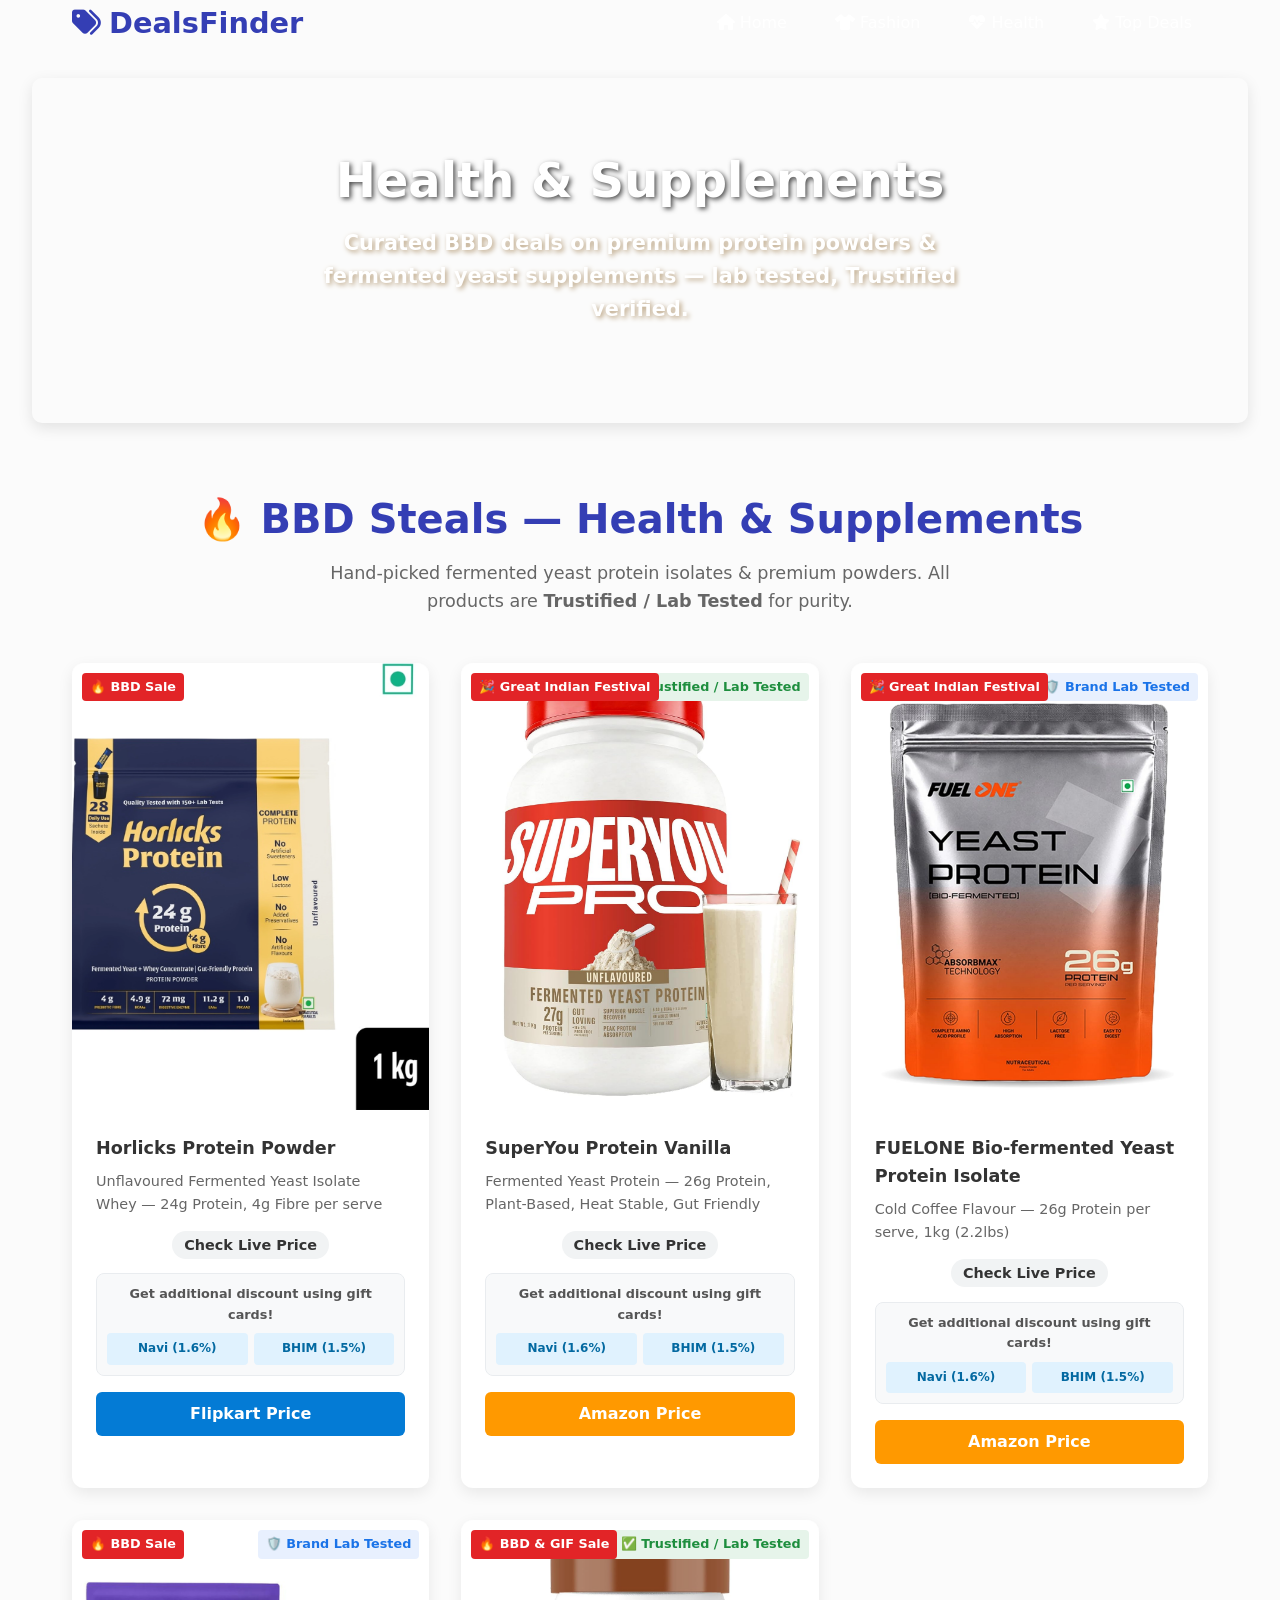
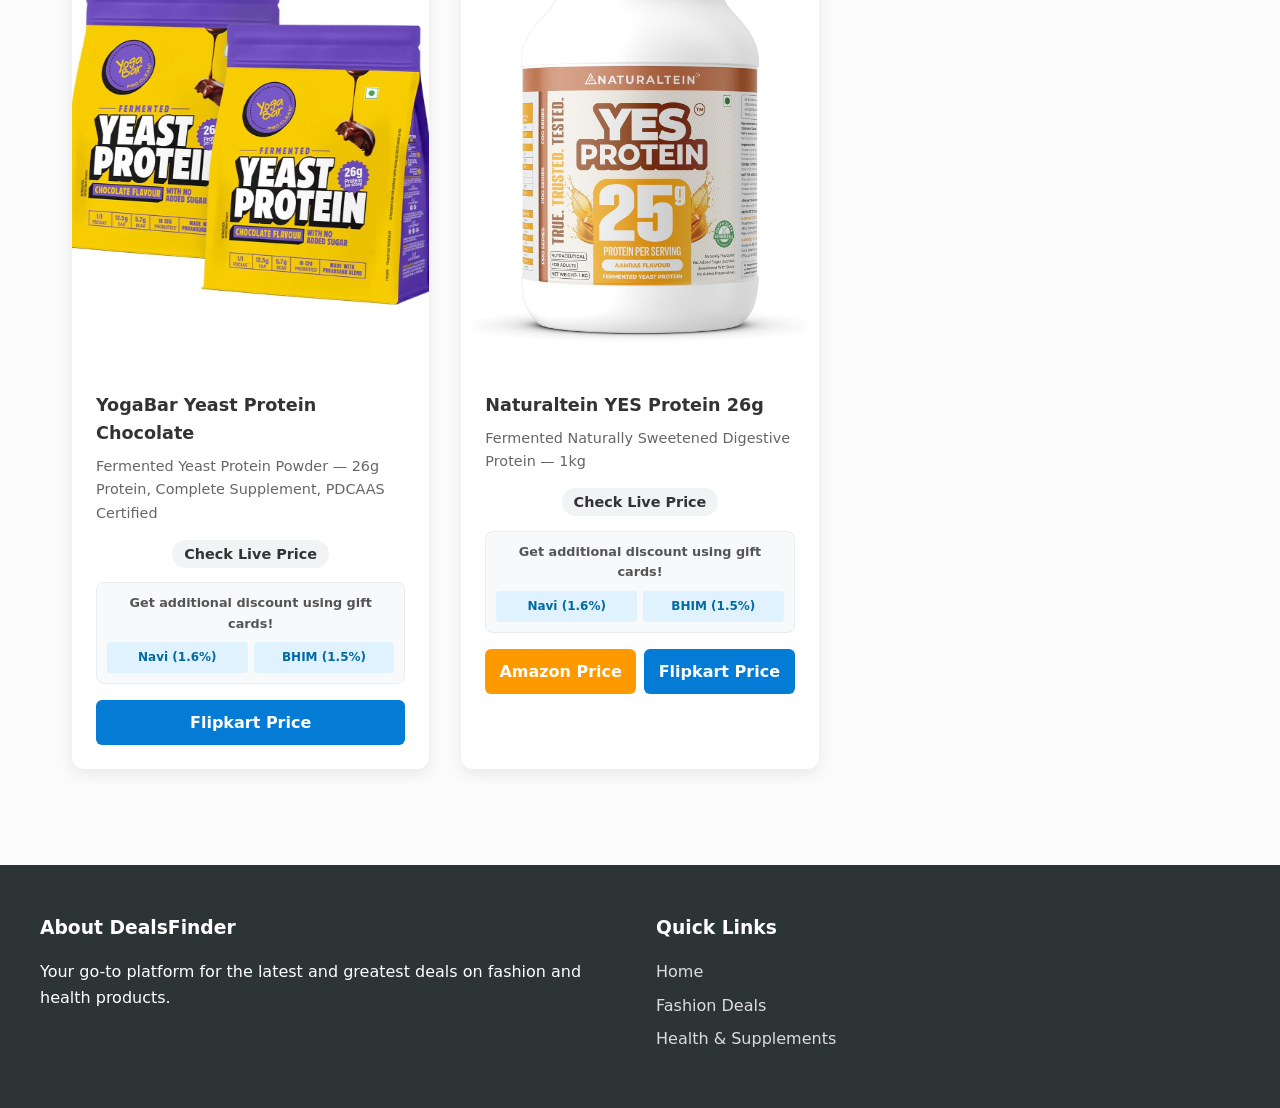
==== frontend/health.html @ 9d88c87c "feat: overhaul homepage UI and implement dynamic health supplement cards" ====
<!DOCTYPE html>
<html lang="en">
<head>
  <meta charset="UTF-8">
  <meta name="viewport" content="width=device-width, initial-scale=1.0">
  <meta name="description" content="Discover curated health supplement deals on DealsFinder, featuring protein powders, fermented yeast protein, and lab-tested supplements at BBD prices.">
  <title>Health & Supplements - DealsFinder</title>
  <link href="https://cdnjs.cloudflare.com/ajax/libs/font-awesome/6.0.0/css/all.min.css" rel="stylesheet">
  <link rel="stylesheet" href="styles.css">
</head>
<body>
  <!-- Header -->
  <header>
    <div class="header-content">
      <a href="/" class="logo">
        <i class="fas fa-tags"></i> DealsFinder
      </a>
      <nav class="nav-links">
        <a href="index.html" class="nav-link"><i class="fas fa-home"></i> Home</a>
        <a href="fashion.html" class="nav-link"><i class="fas fa-tshirt"></i> Fashion</a>
        <a href="health.html" class="nav-link" aria-current="page"><i class="fas fa-heartbeat"></i> Health</a>
        <a href="#" class="nav-link"><i class="fas fa-star"></i> Top Deals</a>
      </nav>
    </div>
  </header>

  <!-- Hero Section -->
  <section class="hero" style="text-align:center; padding: 4rem 1rem; background: url('images/Health.jpg') center/cover no-repeat; color: white; border-radius: 10px; margin: 2rem; box-shadow: 0 5px 15px rgba(0, 0, 0, 0.1);">
    <h1 style="font-size: 3rem; margin-bottom: 0.5rem; text-shadow: 2px 2px 5px rgba(0, 0, 0, 0.7);">Health & Supplements</h1>
    <p style="font-size: 1.3rem; color: #FFFFFF; font-weight: bold; text-shadow: 2px 2px 5px #B8A07E; max-width: 700px; margin-left: auto; margin-right: auto;">Curated BBD deals on premium protein powders & fermented yeast supplements — lab tested, Trustified verified.</p>
  </section>

  <main class="main-content">
    <section class="supplements-section" style="max-width: 1200px; margin: 0 auto; padding: 2rem;">
      <div class="section-header" style="text-align: center; margin-bottom: 3rem;">
        <h2>🔥 BBD Steals — Health & Supplements</h2>
        <p>Hand-picked fermented yeast protein isolates & premium powders. All products are <strong>Trustified / Lab Tested</strong> for purity.</p>
      </div>
      <!-- Grid Container -->
      <div class="supplements-grid" id="supplements-grid" style="display: grid; grid-template-columns: repeat(auto-fill, minmax(280px, 1fr)); gap: 2rem;">
      </div>
    </section>
  </main>

  <!-- Footer -->
  <footer>
    <div class="footer-content">
      <div class="footer-section">
        <h3>About DealsFinder</h3>
        <p>Your go-to platform for the latest and greatest deals on fashion and health products.</p>
      </div>
      <div class="footer-section">
        <h3>Quick Links</h3>
        <ul>
          <li><a href="index.html">Home</a></li>
          <li><a href="fashion.html">Fashion Deals</a></li>
          <li><a href="health.html">Health & Supplements</a></li>
        </ul>
      </div>
    </div>
  </footer>

  <script>
    const naviLink = "https://r.navi.com/m5mT9C";
    const bhimLink = "https://bhim.onelink.me/CoHB/juekvu5l";
    
    const supplements = [
      {
        id: 1,
        name: "Horlicks Protein Powder",
        description: "Unflavoured Fermented Yeast Isolate Whey — 24g Protein, 4g Fibre per serve",
        imageStatic: "images/Horlick_Protein_Plain.webp",
        imageGif: "images/Horlicks_Protein.gif",
        status: "None",
        links: {
          amazon: null,
          flipkart: "https://www.flipkart.com/horlicks-protein-powder-unflavoured-fermented-yeast-isolate-whey-24-g-protein-4-fibre/p/itma8570892025c5?pid=PSLHQ779FNQHTTUQ&lid=LSTPSLHQ779FNQHTTUQFCETUX&hl_lid=&marketplace=FLIPKART&fm=eyJ3dHAiOiJyZWNvIiwicHJwdCI6InBwIiwibWlkIjoiZmFjdEJhc2VkUmVjb21tZW5kYXRpb24vcmVjZW50bHlWaWV3ZWQifQ%3D%3D&pageUID=1791464619576"
        }
      },
      {
        id: 2,
        name: "SuperYou Protein Vanilla",
        description: "Fermented Yeast Protein — 26g Protein, Plant-Based, Heat Stable, Gut Friendly",
        imageStatic: "images/SuperYou_Protein.jpg",
        imageGif: "images/SuperYou_Protein.gif",
        status: "Trustified",
        links: {
          amazon: "https://www.amazon.in/Superyou-Fermented-Protein-Heat-Stable-Friendly/dp/B0FLDZD6BW?th=1",
          flipkart: null
        }
      },
      {
        id: 3,
        name: "FUELONE Bio-fermented Yeast Protein Isolate",
        description: "Cold Coffee Flavour — 26g Protein per serve, 1kg (2.2lbs)",
        imageStatic: "images/FuelOne_Yeast_Protein_26g.jpg",
        imageGif: "images/Fuel_One_Yeast_Protein.gif",
        status: "Brand Tested",
        links: {
          amazon: "https://www.amazon.in/FUELONE-Protein-Powder-Coffee-2-2lbs/dp/B0G1SYZMVZ/ref=pd_rhf_dp_s_pd_sbs_rvi_d_sccl_2_10/262-6724072-2260020?pd_rd_w=sbh7X&content-id=amzn1.sym.ed04a9b6-f1e8-467f-8e81-e050db1b5151&pf_rd_p=ed04a9b6-f1e8-467f-8e81-e050db1b5151&pf_rd_r=ER9GAK5M0P2J9Q8YH7DV&pd_rd_wg=ETMco&pd_rd_r=9177673b-fd63-4660-bb21-0894d9d4fc1f&pd_rd_i=B0G1SYZMVZ&th=1",
          flipkart: null
        }
      },
      {
        id: 4,
        name: "YogaBar Yeast Protein Chocolate",
        description: "Fermented Yeast Protein Powder — 26g Protein, Complete Supplement, PDCAAS Certified",
        imageStatic: "images/yeast-protein-fermented-yeast-protein-powder-26g-protein.webp",
        imageGif: "images/yeast-protein-fermented-yeast-protein-powder-26g-protein.gif",
        status: "Brand Tested",
        links: {
          amazon: null,
          flipkart: "https://www.flipkart.com/yogabar-fermented-yeast-protein-powder-26g-protein-complete-supplement-pdcass-1/p/itm48f34fb45df62?pid=PSLHZZ8JZ3XVKZWG&lid=LSTPSLHZZ8JZ3XVKZWGWQRNW8&hl_lid=&marketplace=FLIPKART&fm=eyJ3dHAiOiJyZWNvIiwicHJwdCI6InBwIiwibWlkIjoiZmFjdEJhc2VkUmVjb21tZW5kYXRpb24vcmVjZW50bHlWaWV3ZWQifQ%3D%3D&pageUID=1791464892869"
        }
      },
      {
        id: 5,
        name: "Naturaltein YES Protein 26g",
        description: "Fermented Naturally Sweetened Digestive Protein — 1kg",
        imageStatic: "images/Yes_Protein_Naturaltein.jpg",
        imageGif: "images/Yes_Protein_Naturaltein.gif",
        status: "Trustified",
        links: {
          amazon: "https://www.amazon.in/Naturaltein-Fermented-Naturally-Sweetened-Digestive/dp/B0GS9FM26X/ref=sr_1_4?crid=1QUHZ8OLUY6A4&dib=eyJ2IjoiMSJ9.[base64].D0RTYAzxRF8HOLdsAD9-1e6nhbhHYgJk1DKA2fH4tA8&dib_tag=se&keywords=Naturaltein+YES+Protein+1kg&qid=1791473184&s=hpc&sprefix=naturaltein+yes+protein+1kg%2Chpc%2C270&sr=1-4",
          flipkart: "https://www.flipkart.com/naturaltein-fermented-yeast-protein-powder-25g-per-scoop-vegan-plant-plant-based/p/itm8b84daa191224?pid=PSLHQ5R2Z6YHTQKM&marketplace=FLIPKART&lid=LSTPSLHQ5R2Z6YHTQKMOXU7LM&q=naturaltein+whey+protein&fm=search-autosuggest&pageUID=1791489617945"
        }
      }
    ];

    function renderSupplements() {
      const grid = document.getElementById('supplements-grid');
      if (!grid) return;

      grid.innerHTML = supplements.map(supp => {
        let trustBadge = '';
        if (supp.status === 'Trustified') {
          trustBadge = `<div style="position:absolute; top:10px; right:10px; background:#e6f4ea; color:#1e8e3e; padding:4px 8px; border-radius:4px; font-weight:bold; font-size:0.8rem; z-index:10;">✅ Trustified / Lab Tested</div>`;
        } else if (supp.status === 'Brand Tested') {
          trustBadge = `<div style="position:absolute; top:10px; right:10px; background:#e8f0fe; color:#1a73e8; padding:4px 8px; border-radius:4px; font-weight:bold; font-size:0.8rem; z-index:10;">🛡️ Brand Lab Tested</div>`;
        }

        const hasAmazon = supp.links.amazon !== null;
        const hasFlipkart = supp.links.flipkart !== null;
        let saleTag = '🔥 BBD Steal';
        if (hasAmazon && hasFlipkart) saleTag = '🔥 BBD & GIF Sale';
        else if (hasAmazon) saleTag = '🎉 Great Indian Festival';
        else if (hasFlipkart) saleTag = '🔥 BBD Sale';

        let storeButtons = '';
        const btnStyle = "text-align:center; padding:0.6rem; border-radius:6px; font-weight:bold; color:white; text-decoration:none;";
        if (hasAmazon && hasFlipkart) {
          storeButtons = `
            <div style="display:grid; grid-template-columns:1fr 1fr; gap:8px;">
              <a href="${supp.links.amazon}" style="${btnStyle} background:#ff9900;" target="_blank">Amazon Price</a>
              <a href="${supp.links.flipkart}" style="${btnStyle} background:#047bd5;" target="_blank">Flipkart Price</a>
            </div>`;
        } else if (hasAmazon) {
          storeButtons = `<a href="${supp.links.amazon}" style="${btnStyle} background:#ff9900; display:block;" target="_blank">Amazon Price</a>`;
        } else if (hasFlipkart) {
          storeButtons = `<a href="${supp.links.flipkart}" style="${btnStyle} background:#047bd5; display:block;" target="_blank">Flipkart Price</a>`;
        }

        return `
          <article style="background:white; border-radius:12px; box-shadow:0 5px 15px rgba(0,0,0,0.08); overflow:hidden; position:relative;">
            <div class="image-container" style="position:relative; aspect-ratio:4/5; overflow:hidden; background:#f9f9f9;" onmouseover="this.children[1].style.opacity=1" onmouseout="this.children[1].style.opacity=0">
              <!-- Static Image (Always visible in background) -->
              <img src="${supp.imageStatic}" style="width:100%; height:100%; object-fit:cover; position:absolute; top:0; left:0;" loading="lazy">
              <!-- GIF (Hidden by default, fades in on hover) -->
              <img src="${supp.imageGif}" style="width:100%; height:100%; object-fit:cover; position:absolute; top:0; left:0; opacity:0; transition:opacity 0.4s ease;" loading="lazy">
            </div>
            ${trustBadge}
            <div style="position:absolute; top:10px; left:10px; background:#E22427; color:white; padding:4px 8px; border-radius:4px; font-weight:bold; font-size:0.8rem; z-index:10;">${saleTag}</div>
            
            <div style="padding:1.5rem;">
              <h3 style="font-size:1.1rem; margin-bottom:0.5rem; color:#333;">${supp.name}</h3>
              <p style="font-size:0.9rem; color:#666; margin-bottom:1rem; min-height:40px;">${supp.description}</p>
              
              <div style="text-align:center; margin-bottom:1rem;">
                <span style="background:#f1f3f4; color:#333; padding:6px 12px; border-radius:20px; font-weight:bold; font-size:0.9rem;">Check Live Price</span>
              </div>
              
              <div style="background:#f8f9fa; border:1px solid #e9ecef; border-radius:8px; padding:10px; margin-bottom:1rem; text-align:center;">
                <p style="font-size:0.8rem; font-weight:bold; color:#555; margin-bottom:8px;">Get additional discount using gift cards!</p>
                <div style="display:grid; grid-template-columns:1fr 1fr; gap:6px;">
                  <a href="${naviLink}" style="background:#e0f2fe; color:#0369a1; padding:6px; border-radius:4px; font-size:0.75rem; font-weight:bold; text-decoration:none;" target="_blank">Navi (1.6%)</a>
                  <a href="${bhimLink}" style="background:#e0f2fe; color:#0369a1; padding:6px; border-radius:4px; font-size:0.75rem; font-weight:bold; text-decoration:none;" target="_blank">BHIM (1.5%)</a>
                </div>
              </div>
              ${storeButtons}
            </div>
          </article>
        `;
      }).join('');
    }

    document.addEventListener('DOMContentLoaded', renderSupplements);
  </script>
</body>
</html>
---- frontend/styles.css ----
:root {
    --primary-color: #343EB4; /* Violet-Blue */
    --secondary-color: #FFD729; /* Sunglow */
    --accent-color: #E22427; /* Lust */
    --background-accent: #FFDD00; /* Golden Yellow */
    --neutral-color: #FBFBFB; /* Lotion */
    --background-color: #FBFBFB; /* Lotion for general background */
    --text-color: #333333; /* Dark Gray for text */
}

html {
    scroll-behavior: smooth;
}

* {
    margin: 0;
    padding: 0;
    box-sizing: border-box;
    font-family: 'Segoe UI', system-ui, sans-serif;
}

body {
    background-color: var(--background-color);
    color: var(--text-color);
    line-height: 1.6;
}

/* Header Styles */
.header-content {
    max-width: 1200px;
    margin: 0 auto;
    padding: 0 1rem;
    display: flex;
    justify-content: flex-start;
    align-items: center;
    gap: 2rem;
}

.header-content {
    max-width: 1200px;
    margin: 0 auto;
    padding: 0 2rem;
    display: flex;
    justify-content: space-between;
    align-items: center;
}

.logo {
    font-size: 1.8rem;
    font-weight: bold;
    color: var(--primary-color);
    text-decoration: none;
    display: flex;
    align-items: center;
    gap: 0.5rem;
}

.nav-links {
    display: flex;
    gap: 1rem;
}

.nav-link {
    color: white;
    text-decoration: none;
    font-weight: 500;
    padding: 0.5rem 1rem;
    border-radius: 4px;
    transition: background-color 0.3s;
}

.nav-link:hover {
    background-color: rgba(255, 255, 255, 0.1);
}

/* Hero Section */
.hero {
    background: url('images/background.jpg') center/cover no-repeat;
    text-align: center;
    padding: 4rem 2rem;
    color: white;
    border-radius: 10px;
    box-shadow: 0 5px 15px rgba(0, 0, 0, 0.1);
}

.hero h1 {
    font-size: 3rem;
    margin-bottom: 1rem;
    text-shadow: 2px 2px 5px rgba(0, 0, 0, 0.7);
}

.hero p {
    color: #FFFFFF;
    font-weight: bold;
    font-size: 1.2rem;
    text-shadow: 2px 2px 5px #B8A07E;
    margin-bottom: 2rem;
}

.cta-button {
    background: var(--primary-color);
    color: white;
    padding: 0.8rem 1.5rem;
    border-radius: 5px;
    text-decoration: none;
    font-size: 1.1rem;
    transition: background 0.3s;
}

.cta-button:hover {
    background: var(--secondary-color);
}

/* Categories */
.categories {
    padding: 3rem 2rem;
    background-color: var(--background-color);
    text-align: center;
    margin-bottom: 3rem; /* Fixed spacing */
}

.tiles-container {
    display: grid;
    margin-top: 2rem; /* Fixed spacing */
    grid-template-columns: repeat(auto-fit, minmax(180px, 1fr)); /* Reduced tile size */
    gap: 1rem; /* Slightly reduced gap */
    max-width: 1200px;
    margin: 0 auto;
}

.tile {
    aspect-ratio: 4/3;
    border: none;
    border-radius: 12px;
    box-shadow: 0 10px 30px rgba(0,0,0,0.08);
    overflow: hidden;
    transition: all 0.4s ease;
}

.tile:hover {
    transform: translateY(-8px);
    box-shadow: 0 20px 40px rgba(0,0,0,0.15);
}

.tile a {
    display: block;
    position: relative; /* This keeps the text from floating away */
    height: 100%;
    width: 100%;
}

.tile-image {
    width: 100%;
    height: 100%;
    object-fit: cover;
    border: none;
}

.tile h3 {
    position: absolute;
    bottom: 0;
    left: 0;
    right: 0;
    margin: 0;
    padding: 2.5rem 1rem 1rem;
    background: linear-gradient(to top, rgba(0,0,0,0.85) 0%, transparent 100%);
    color: white;
    text-transform: uppercase;
    font-size: 1.2rem;
    z-index: 2;
}
/* Deals Section */
.deals-container {
    padding: 3rem 2rem;
    background: #f9f9f9;
}

.deals-container h2 {
    text-align: center;
    margin-bottom: 2rem;
}

/* Deals Grid */
.deals-container {
    max-width: 1200px;
    margin: 2rem auto;
    padding: 0 2rem;
}

#deals-grid {
    display: grid;
    grid-template-columns: repeat(auto-fill, minmax(240px, 1fr)); /* Slightly reduced card size */
    gap: 1.5rem;
    margin-top: 2rem;
}

.deal-card {
    background: white;
    border-radius: 12px;
    overflow: hidden;
    box-shadow: var(--card-shadow);
    transition: transform 0.3s ease;
}

.deal-card:hover {
    transform: translateY(-5px);
}

.deal-image {
    width: 100%;
    height: 180px; /* Slightly reduced height */
    object-fit: cover;
}

.deal-content {
    padding: 1.5rem;
}

.deal-title {
    font-size: 1.2rem;
    margin-bottom: 1rem;
    color: var(--text-color);
}

.deal-prices {
    display: flex;
    gap: 1rem;
    align-items: center;
    margin-bottom: 1rem;
}

.original-price {
    color: #777;
    text-decoration: line-through;
}

.deal-price {
    color: var(--secondary-color);
    font-size: 1.4rem;
    font-weight: bold;
}

.discount-badge {
    background: var(--secondary-color);
    color: white;
    padding: 0.25rem 0.5rem;
    border-radius: 4px;
    font-size: 0.9rem;
}

.deal-button {
    display: block;
    background: var(--primary-color);
    color: white;
    text-decoration: none;
    padding: 0.8rem 1.5rem;
    border-radius: 6px;
    text-align: center;
    font-weight: 500;
    transition: background-color 0.3s;
}

.deal-button:hover {
    background-color: var(--accent-color);
}

/* Footer */
footer {
    background: #2d3436;
    color: white;
    padding: 3rem 2rem;
    margin-top: 4rem;
}

.footer-content {
    max-width: 1200px;
    margin: 0 auto;
    display: grid;
    grid-template-columns: repeat(auto-fit, minmax(250px, 1fr));
    gap: 2rem;
}

.footer-section h3 {
    margin-bottom: 1rem;
}

.footer-section ul {
    list-style: none;
}

.footer-section ul li {
    margin-bottom: 0.5rem;
}

.footer-section a {
    color: #ddd;
    text-decoration: none;
}

.footer-section a:hover {
    color: white;
}

/* Responsive Design */
@media (max-width: 768px) {
    .header-content {
        flex-direction: column;
        gap: 1rem;
        text-align: center;
    }

    .nav-links {
        flex-direction: column;
        gap: 0.5rem;
    }

    .hero h1 {
        font-size: 2rem;
    }

    .filters {
        flex-direction: column;
    }

    .filter-select {
        width: 100%;
    }
}

/* ========================================
   HEALTH SUPPLEMENTS — Supplement Cards
   ======================================== */

.supplements-section {
  max-width: 1200px;
  margin: 0 auto;
  padding: 3rem 2rem;
}

.section-header {
  text-align: center;
  margin-bottom: 3rem;
}

.section-header h2 {
  font-size: 2.5rem;
  color: var(--primary-color);
  margin-bottom: 0.5rem;
  font-weight: 700;
}

.section-header p {
  font-size: 1.1rem;
  color: #666;
  max-width: 700px;
  margin: 0 auto;
}

.supplements-grid {
  display: grid;
  grid-template-columns: repeat(auto-fit, minmax(280px, 1fr));
  gap: 2rem;
}

/* Base Supplement Card */
.supplement-card {
  position: relative;
  background: #ffffff;
  border: 1px solid #eeeeee;
  border-radius: 12px;
  box-shadow: 0 2px 8px rgba(0, 0, 0, 0.06);
  overflow: hidden;
  transition: transform 0.3s ease, box-shadow 0.3s ease;
}

.supplement-card:hover {
  transform: translateY(-5px);
  box-shadow: 0 12px 24px rgba(0, 0, 0, 0.12);
}

/* Image Container with GIF Swap */
.supplement-card .image-container {
  position: relative;
  aspect-ratio: 1 / 1;
  overflow: hidden;
  background: #fafafa;
}

.supplement-card .static-image,
.supplement-card .animated-gif {
  position: absolute;
  inset: 0;
  width: 100%;
  height: 100%;
  object-fit: cover;
  transition: opacity 0.4s ease;
}

.supplement-card .static-image {
  opacity: 1;
  z-index: 1;
}

.supplement-card .animated-gif {
  opacity: 0;
  z-index: 2;
}

.supplement-card:hover .static-image {
  opacity: 0;
}

.supplement-card:hover .animated-gif {
  opacity: 1;
}

/* Trustified Badge - Top Right */
.supplement-card .trust-badge {
  position: absolute;
  top: 12px;
  right: 12px;
  background: #059669; /* Emerald green */
  color: white;
  padding: 0.35rem 0.7rem;
  border-radius: 6px;
  font-size: 0.75rem;
  font-weight: 700;
  letter-spacing: 0.02em;
  box-shadow: 0 2px 6px rgba(5, 150, 105, 0.3);
  z-index: 10;
  white-space: nowrap;
}

.supplement-card .trust-badge.trustified {
  background: #10b981; /* Green-500 */
  background: #059669; /* Emerald */
}

/* Brand Tested Badge - Top Right */
.supplement-card .trust-badge.brand-tested {
  background: #3b82f6; /* Blue-500 */
  color: white;
}

/* BBD Steal Tag - Top Left */
.supplement-card .deal-tag {
  position: absolute;
  top: 12px;
  left: 12px;
  background: #ef4444; /* Red */
  color: white;
  padding: 0.35rem 0.7rem;
  border-radius: 6px;
  font-size: 0.75rem;
  font-weight: 700;
  letter-spacing: 0.02em;
  box-shadow: 0 2px 6px rgba(239, 68, 68, 0.3);
  z-index: 10;
  white-space: nowrap;
}

/* Supplement Content */
.supplement-card .supplement-content {
  padding: 1.25rem;
}

.supplement-card .supplement-title {
  font-size: 1.1rem;
  font-weight: 600;
  color: #111;
  margin: 0 0 0.5rem 0;
  line-height: 1.3;
}

.supplement-card .supplement-description {
  font-size: 0.85rem;
  color: #666;
  margin: 0 0 1rem 0;
  line-height: 1.5;
}

/* Price Section */
.supplement-card .price-section {
  display: flex;
  justify-content: center;
  margin-bottom: 1rem;
  padding-bottom: 1rem;
  border-bottom: 1px solid #f0f0f0;
}

.supplement-card .live-price-badge {
  display: inline-block;
  background: var(--primary-color);
  color: white;
  padding: 0.6rem 1.25rem;
  border-radius: 9999px;
  font-size: 1rem;
  font-weight: 700;
  letter-spacing: 0.02em;
  box-shadow: 0 2px 6px rgba(52, 62, 180, 0.3);
  transition: transform 0.2s ease, box-shadow 0.2s ease;
}

.supplement-card .live-price-badge:hover {
  transform: scale(1.03);
  box-shadow: 0 4px 12px rgba(52, 62, 180, 0.4);
}

/* Referral Box */
.supplement-card .referral-box {
  background: #eff6ff; /* Blue 50 */
  border: 1px solid #bfdbfe; /* Blue 200 */
  border-radius: 8px;
  padding: 0.85rem 1rem;
  margin-bottom: 1rem;
}

.supplement-card .referral-box p {
  font-size: 0.85rem;
  color: #1e40af; /* Blue 800 */
  margin: 0 0 0.75rem 0;
  line-height: 1.4;
}

.supplement-card .referral-box strong {
  color: #1e3a8a; /* Blue 900 */
}

.supplement-card .referral-buttons {
  display: flex;
  gap: 0.5rem;
}

.supplement-card .referral-btn {
  flex: 0 0 auto;
  text-align: center;
  padding: 0.4rem 0.6rem;
  border-radius: 6px;
  font-size: 0.65rem;
  font-weight: 600;
  text-decoration: none;
  transition: all 0.2s ease;
}

.supplement-card .navi-btn {
  background: #0ea5e9; /* Sky 500 */
  color: white;
}

.supplement-card .navi-btn:hover {
  background: #0284c7; /* Sky 600 */
}

.supplement-card .bhim-btn {
  background: #22c55e; /* Green 500 */
  color: white;
}

.supplement-card .bhim-btn:hover {
  background: #16a34a; /* Green 600 */
}

/* Primary Store Buttons */
.supplement-card .store-buttons {
  display: grid;
  grid-template-columns: 1fr 1fr;
  gap: 8px;
  margin-top: 0.75rem;
}

.supplement-card .store-btn {
  display: inline-block;
  padding: 0.6rem 1rem;
  border-radius: 6px;
  font-size: 0.85rem;
  font-weight: 600;
  text-align: center;
  text-decoration: none;
  transition: background-color 0.2s ease, transform 0.1s ease;
  cursor: pointer;
}

.supplement-card .store-btn.amazon-btn {
  background: #ff9900; /* Amazon orange */
  color: white;
}

.supplement-card .store-btn.amazon-btn:hover {
  background: #e65c00;
  transform: translateY(-1px);
}

.supplement-card .store-btn.flipkart-btn {
  background: #007c58; /* Flipkart green */
  color: white;
}

.supplement-card .store-btn.flipkart-btn:hover {
  background: #055a42;
  transform: translateY(-1px);
}

/* Single full-width store button */
.supplement-card .store-btn.single {
  width: 100%;
  background: var(--primary-color);
  color: white;
}

.supplement-card .store-btn.single:hover {
  background: var(--accent-color);
}

/* Main Buy Button */
.supplement-card .buy-button {
  display: block;
  width: 100%;
  background: var(--primary-color);
  color: white;
  text-align: center;
  padding: 0.85rem 1rem;
  border-radius: 8px;
  font-size: 1rem;
  font-weight: 600;
  text-decoration: none;
  transition: background-color 0.2s ease, transform 0.1s ease;
}

.supplement-card .buy-button:hover {
  background: var(--accent-color);
}

.supplement-card .buy-button:active {
  transform: scale(0.98);
}

/* Responsive adjustments for supplement cards */
@media (max-width: 768px) {
  .supplements-grid {
    grid-template-columns: 1fr;
    gap: 1.5rem;
  }

  .section-header h2 {
    font-size: 2rem;
  }

  .supplement-card .supplement-title {
    font-size: 1rem;
  }

  .supplement-card .sale-price {
    font-size: 1.25rem;
  }

  .supplement-card .referral-buttons {
    flex-direction: column;
  }

  .supplement-card .store-buttons {
    grid-template-columns: 1fr;
  }
}
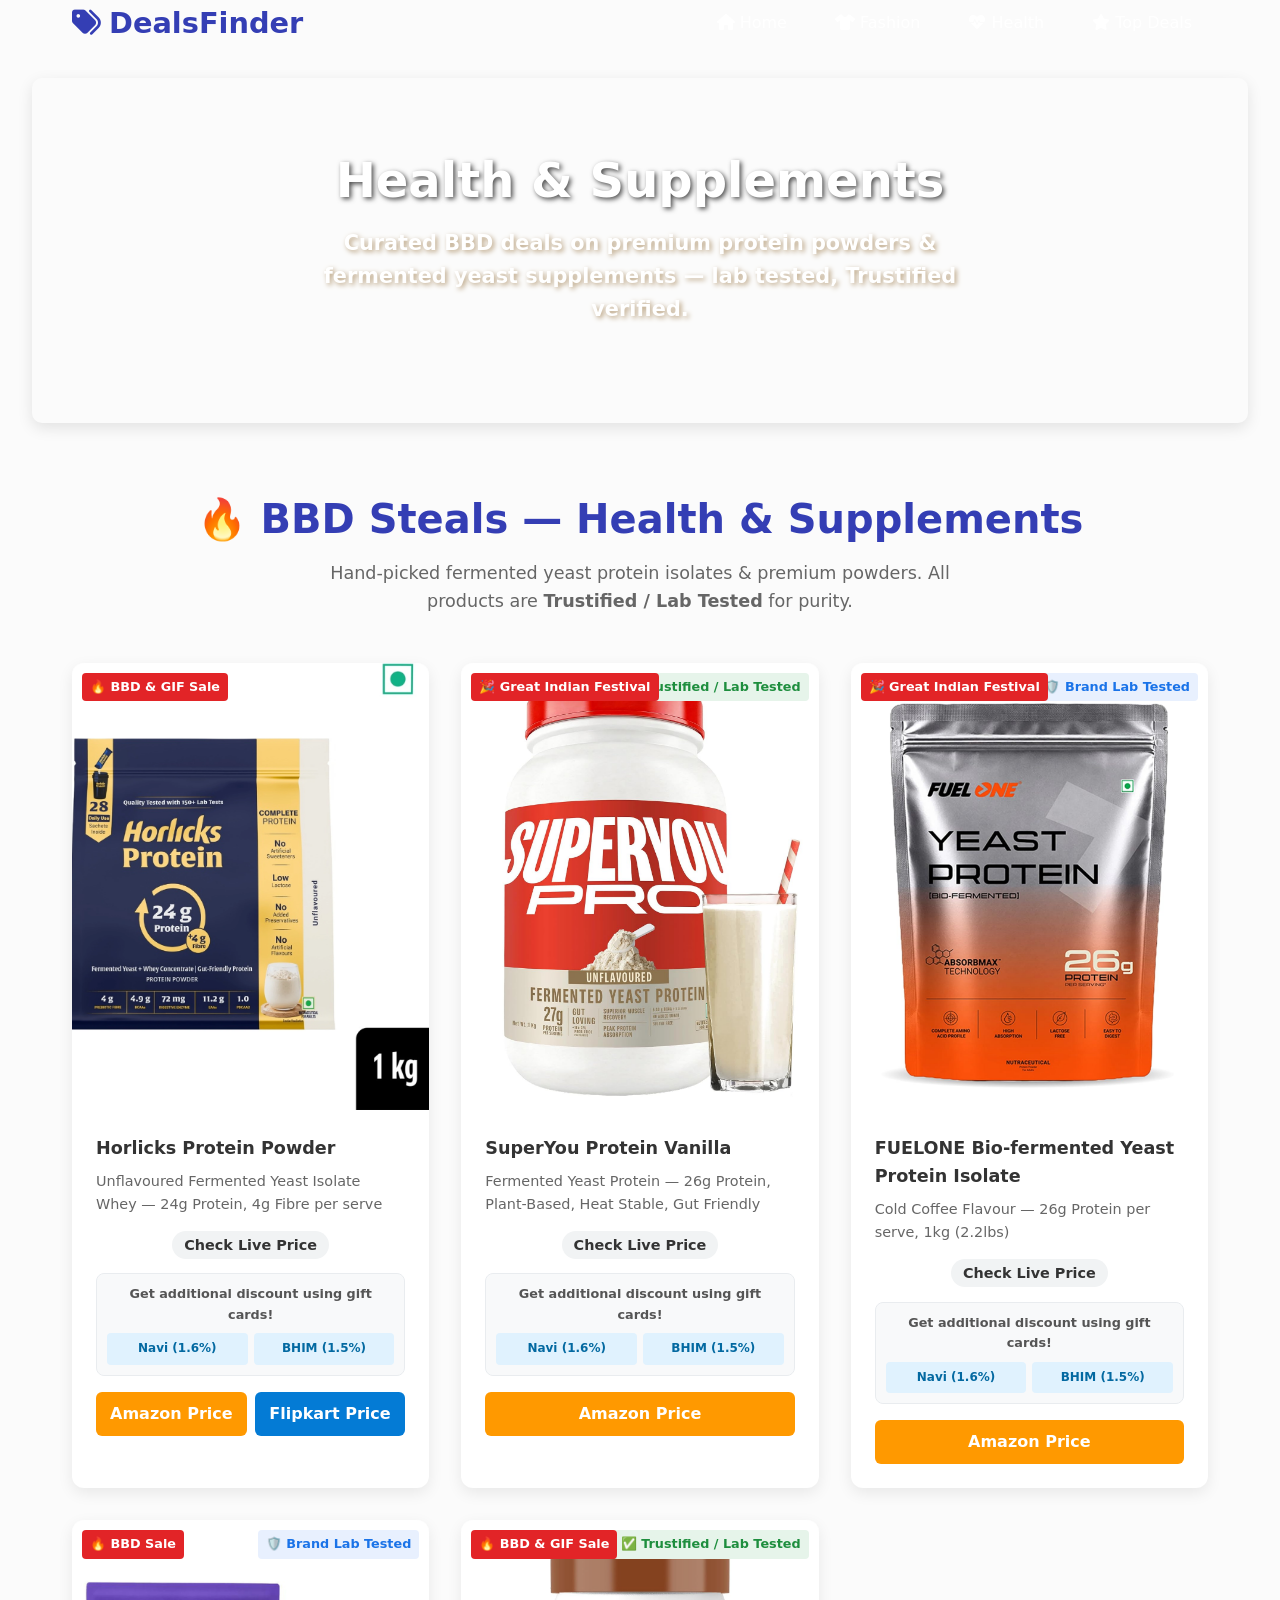
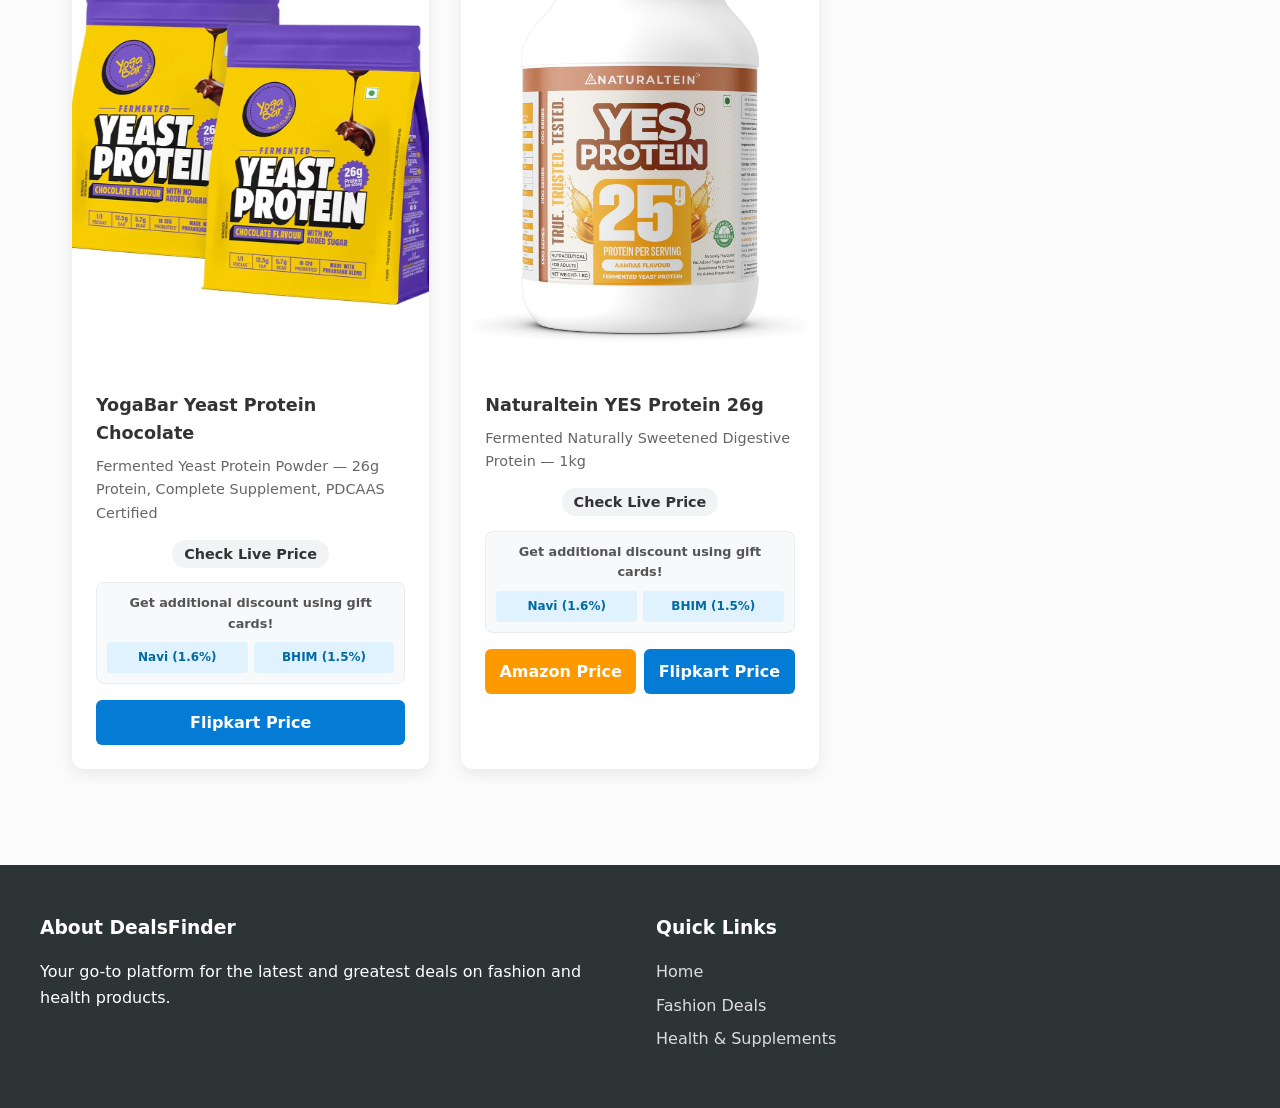
==== commit eb3df71e: "added horlicks amazon link" ====
--- a/frontend/health.html
+++ b/frontend/health.html
@@ -73,7 +73,7 @@
         imageGif: "images/Horlicks_Protein.gif",
         status: "None",
         links: {
-          amazon: null,
+          amazon: "https://link.amazon/B0atOrKqN",
           flipkart: "https://www.flipkart.com/horlicks-protein-powder-unflavoured-fermented-yeast-isolate-whey-24-g-protein-4-fibre/p/itma8570892025c5?pid=PSLHQ779FNQHTTUQ&lid=LSTPSLHQ779FNQHTTUQFCETUX&hl_lid=&marketplace=FLIPKART&fm=eyJ3dHAiOiJyZWNvIiwicHJwdCI6InBwIiwibWlkIjoiZmFjdEJhc2VkUmVjb21tZW5kYXRpb24vcmVjZW50bHlWaWV3ZWQifQ%3D%3D&pageUID=1791464619576"
         }
       },
